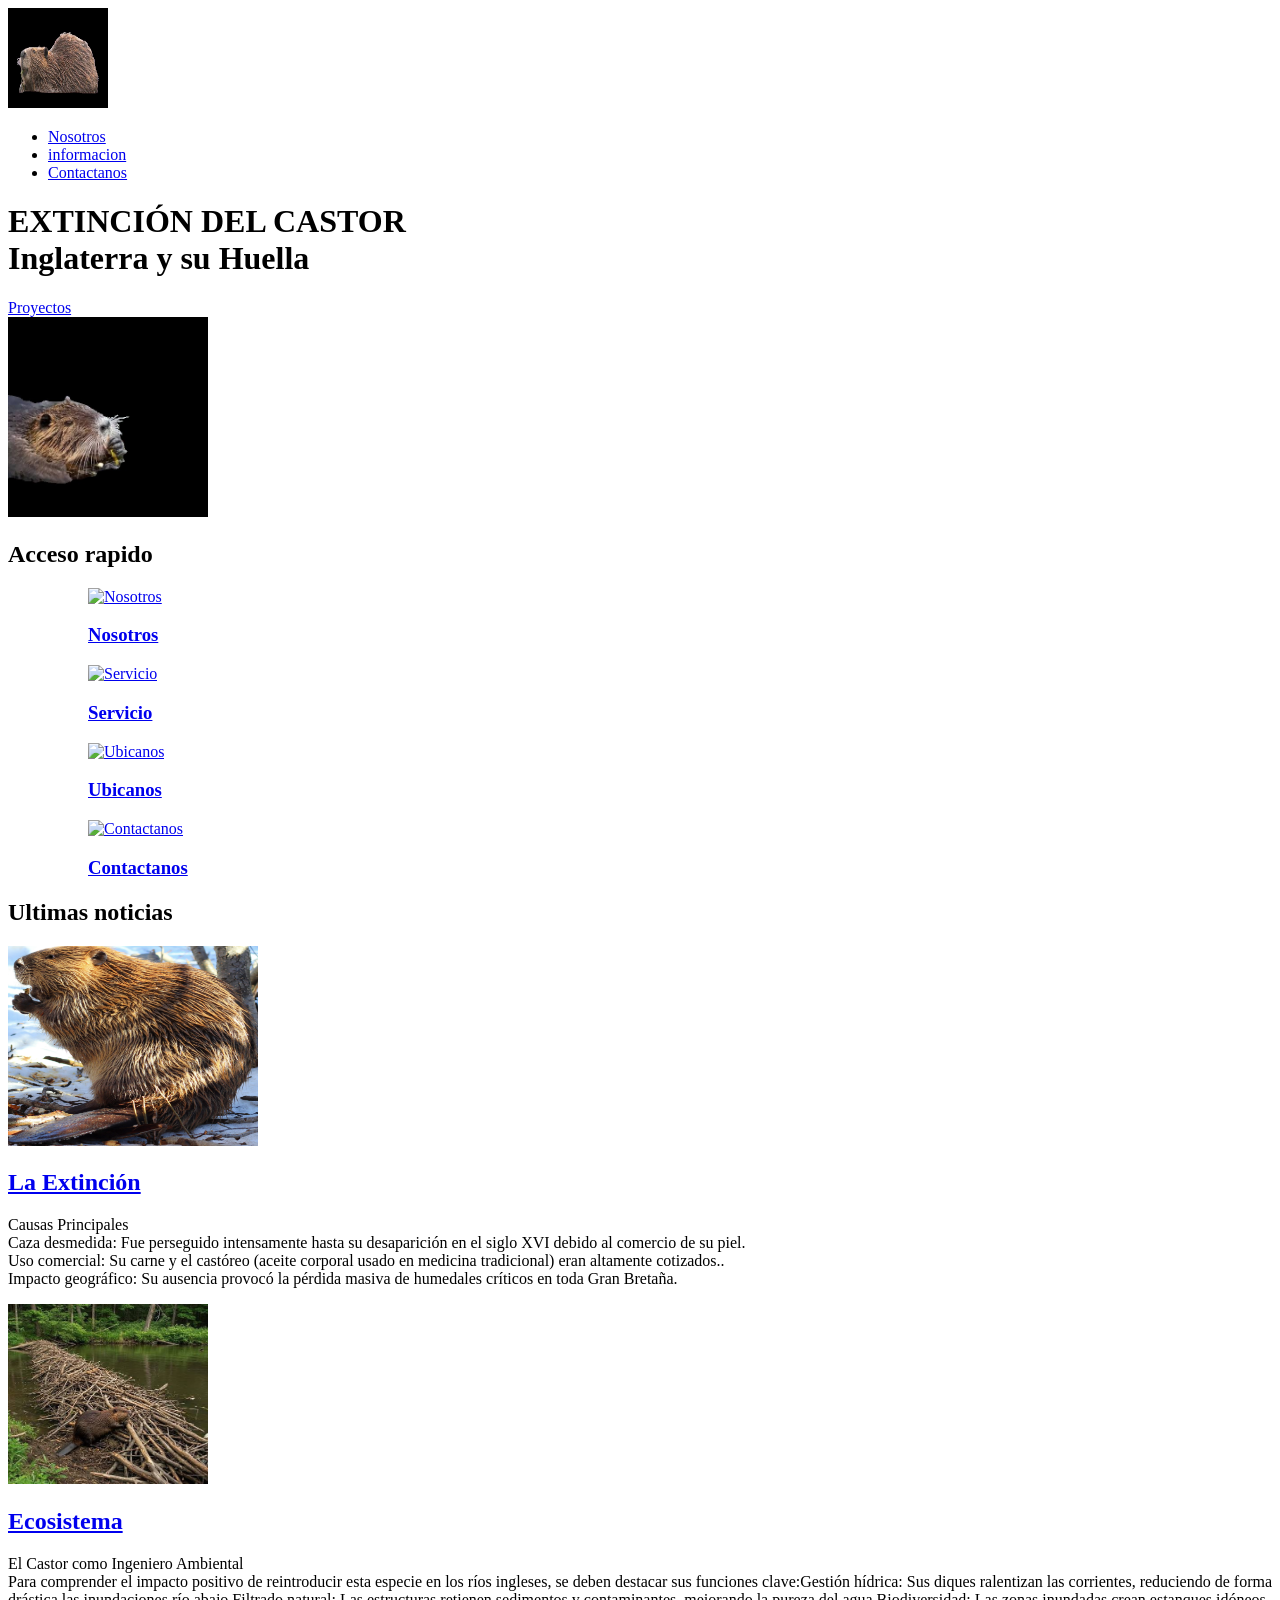
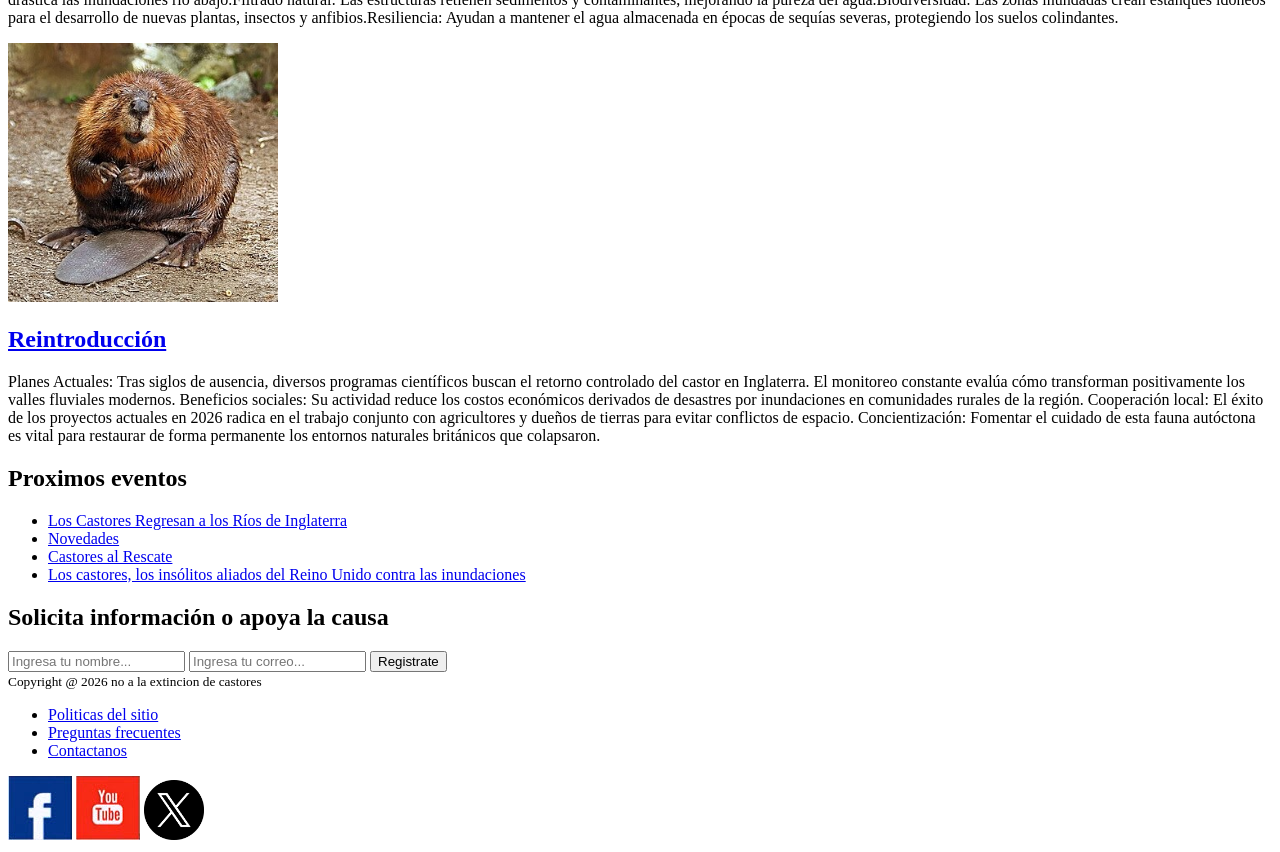
==== index.html @ f5e7a9e6 "Add files via upload" ====
<!DOCTYPE html>
<html lang="es">
<head> 
	<meta charset="UTF-8">
	<title>Proyecto final</title>
    <link rel="stylesheet" href="estiloO.css">
</head>
<body>
 <header class="encabezado" role="banner">
 	<div class="contenedor">
 		<a href="https://www.bing.com/ck/a?!&&p=60296bcfa54e9fb4716e82a1f58b28453e72637f917c2f9134e10278cbd350dbJmltdHM9MTc4MjQzMjAwMA&ptn=3&ver=2&hsh=4&fclid=0f2a44ce-eb24-663c-35cb-53dcead0670a&u=a1aHR0cHM6Ly9lcy53aWtpcGVkaWEub3JnL3dpa2kvQ2FzdG9y&ntb=1" class="logo">
 			<img src="imagen/logo_castor.jpg" width="100" height="100" alt="logotipo de la tienda">
 		</a>
 		<nav role ="navigation">
 			<ul>
 				<li><a href="nosotros.html">Nosotros</a></li>
 				<li><a href="https://www.bing.com/ck/a?!&&p=27d2ac77ca22f6484f055336f918367d41786b02e157ab305cf944ff765eda58JmltdHM9MTc4MjQzMjAwMA&ptn=3&ver=2&hsh=4&fclid=0f2a44ce-eb24-663c-35cb-53dcead0670a&u=a1aHR0cHM6Ly9sYW5hdHVyYWxlemEuY2EvMjAyNi8wMi8xMy9lbC1ncmFuLXJlZ3Jlc28tZGUtbG9zLWNhc3RvcmVzLWVzdGUtYW5vLXNlLWhhbi1saWJlcmFkby11bi1jZW50ZW5hci1kZS1lamVtcGxhcmVzLWVuLWVsLXJlaW5vLXVuaWRvLw&ntb=1">informacion</a></li>
 				<li><a href="#">Contactanos</a></li>
 			</ul>
 		</nav>
 	</div>
 </header>
 <!--fin-->
 <div class="presentacion">
 	<div class="contenedor">
 		<div class="introduccion-presentacion">
 			<h1>EXTINCIÓN DEL CASTOR <br><span>Inglaterra y su Huella</span></h1>
 			<a href="https://beavertrust.org/" class="aprender-mas">Proyectos</a>
 		</div>
 		<img src="imagen/castor_presentacion.jpg" alt="castor" width="200" height="200">
 	</div>
 </div> 
    <!-- fin de presentacion-->
 <section class="acceso-rapido">
 		<div class="contenedor">
 			<h2>Acceso rapido</h2>
              <ul>
                
 				<figure>
 					<a href="nosotros.html"><img src="imagen/icono1.jpg" alt="Nosotros"></a>
 					<figcaption><h3><a href="nosotros.html">Nosotros</a></h3></figcaption>
 				</figure>
 				<figure>
 					<a href="servicios.html"><img src="imagen/icono2.jpg" alt="Servicio"></a>
 					<figcaption><h3><a href="servicios.html">Servicio</a></h3></figcaption>
 				</figure>
 				<figure>
 					<a href="#"><img src="imagen/icono3.jpg" alt="Ubicanos"></a>
 					<figcaption><h3><a href="https://maps.app.goo.gl/8VxGgu9bPK9QUXv76">Ubicanos</a></h3></figcaption>
 				</figure>
 				<figure>
 					<a href="contactanos.html"><img src="imagen/icono4.jpg" alt="Contactanos"></a>
 					<figcaption><h3><a href="contactanos.html">Contactanos</a></h3></figcaption>
 				</figure>
                </ul>
 		</div>
 	</section>  
    <!-- ---------fin -->
 	<div class="bloque-contenido">
 		<div class="contenedor">
 			<main class="articulos" role="main">
 				<h2>Ultimas noticias</h2>
 				<article>
 					<img src="imagen/castor_retorno.png" width="250" height="200" alt="Gardenia">
 					<h1><a href="https://www.bing.com/ck/a?!&&p=a6f42639dec0f955bc239a41a2294544cff0b354d1f3314c07ba387b4a556413JmltdHM9MTc4MjQzMjAwMA&ptn=3&ver=2&hsh=4&fclid=0f2a44ce-eb24-663c-35cb-53dcead0670a&psq=extincion+de+castores+en+inglaterra&u=a1aHR0cHM6Ly9nb29kbmV3c2dvb2R2aWJlcy5jb20vZXMvYXJ0aWNsZS9iZWF2ZXJzLXJldHVybmVkLXdpbGQtZW5nbGFuZC1uYXR1cmFsLWVuZ2xhbmQtbGljZW5zZS0yMDI1">La Extinción</a></h1>
 					<p>Causas Principales <br>Caza desmedida: Fue perseguido intensamente hasta su desaparición en el siglo XVI debido al comercio de su piel.<br></óptima>Uso comercial: Su carne y el castóreo (aceite corporal usado en medicina tradicional) eran altamente cotizados..<br>Impacto geográfico: Su ausencia provocó la pérdida masiva de humedales críticos en toda Gran Bretaña.
 					</p>
 				</article>
 				<article>
 					<img src="imagen/icono_ecosistema.jpg" width="200" height="180" alt="Rosa roja">
 					<h1><a href="https://www.bing.com/ck/a?!&&p=622dae10add1621ae4bb4548b5cda14097a324c9a28c6acd53461033a9a02ff6JmltdHM9MTc4MjQzMjAwMA&ptn=3&ver=2&hsh=4&fclid=0f2a44ce-eb24-663c-35cb-53dcead0670a&psq=ecosistema+de+los+castores&u=[base64]">Ecosistema</a></h1>
 					<p>El Castor como Ingeniero Ambiental <br>Para comprender el impacto positivo de reintroducir esta especie en los ríos ingleses, se deben destacar sus funciones clave:Gestión hídrica: Sus diques ralentizan las corrientes, reduciendo de forma drástica las inundaciones río abajo.Filtrado natural: Las estructuras retienen sedimentos y contaminantes, mejorando la pureza del agua.Biodiversidad: Las zonas inundadas crean estanques idóneos para el desarrollo de nuevas plantas, insectos y anfibios.Resiliencia: Ayudan a mantener el agua almacenada en épocas de sequías severas, protegiendo los suelos colindantes.
 					</p>
 				</article>
 				<article>
 					<img src="imagen/castor_historia.jpg" width="270" height="259" alt="Girasoles">
 					<h1><a href="https://www.bing.com/ck/a?!&&p=fba6df3383a22aa9a9fe8b264fcd3e1a935e316e30234f37551d6cfc26365adaJmltdHM9MTc4MjQzMjAwMA&ptn=3&ver=2&hsh=4&fclid=0f2a44ce-eb24-663c-35cb-53dcead0670a&u=a1aHR0cHM6Ly93d3cud29ybGR3aWxkbGlmZS5vcmcvZXMvYW5pbWFsZXMvY2FzdG9yLw&ntb=1">Reintroducción</a></h1>
 					<p>Planes Actuales: Tras siglos de ausencia, diversos programas científicos buscan el retorno controlado del castor en Inglaterra. El monitoreo constante evalúa cómo transforman positivamente los valles fluviales modernos. Beneficios sociales: Su actividad reduce los costos económicos derivados de desastres por inundaciones en comunidades rurales de la región. Cooperación local: El éxito de los proyectos actuales en 2026 radica en el trabajo conjunto con agricultores y dueños de tierras para evitar conflictos de espacio. Concientización: Fomentar el cuidado de esta fauna autóctona es vital para restaurar de forma permanente los entornos naturales británicos que colapsaron.
 					</p>
 				</article>
 			</main>
            <aside class="complementario" role="complementary">
         <h2>Proximos eventos</h2>
         <ul>
            <li><a href="https://goodnewsgoodvibes.com/es/article/beavers-return-english-rivers-wild-release-2026">Los Castores Regresan a los Ríos de Inglaterra  </a></li>
            <li><a href="https://lanaturaleza.ca/2026/02/13/el-gran-regreso-de-los-castores-este-ano-se-han-liberado-un-centenar-de-ejemplares-en-el-reino-unido/">Novedades </a></li>
            <li><a href="https://tuplanetavital.org/castores-al-rescate/">Castores al Rescate </a></li>
            <li><a href="https://www.eliberico.com/los-castores-los-insolitos-aliados-del-reino-unido-contra-las-inundaciones/">Los castores, los insólitos aliados del Reino Unido contra las inundaciones </a></li>
         </ul>
      </aside>
     </div>
 	</div> 
<!-- FIN DE BLOQUE-CONTENIDO -->
<section class="suscripcion">
    <div class="contenedor">
        <h2>Solicita información o apoya la causa</h2>
        <form action="https://formspree.io/f/mwvdoepg" method="POST">
            <input type="text" name="nombre" placeholder="Ingresa tu nombre..." required>
            <input type="email" name="email" placeholder="Ingresa tu correo..." required>
            <input type="submit" name="valor" value="Registrate">
        </form>
    </div>
</section> <!-- FIN SUSCRIPCION -->
<footer class="piedepagina" role="contentinfo">
    <div class="contenedor">
        <small>Copyright @ 2026 no a la extincion de castores</small>
        <nav>
            <ul>
                <li><a href="condiciones.html">Politicas del sitio</a></li>
                <li><a href="https://www.castor.wild-europe.com/2020/12/11/el-manual-faq-que-aclara-preguntas-frecuentes-sobre-el-castor/">Preguntas frecuentes</a></li>
                <li><a href="contactanos.html">Contactanos</a></li>
            </ul>
        </nav>
    </div>
</footer>
           <!--  fin pie de pagina  -->
<div class="social">
    <a href="https://www.facebook.com/ProfepaOficial" title="FaceBook"><img src="imagen/face.jpg" alt="facebook"></a>
    <a href="https://youtu.be/LC5nTBbRd_8?si=HqT2cog1BunFvmR1" title="Youtube"><img src="imagen/you.jpg" alt="youtube"></a>
    <a href="https://x.com/PROFEPA_Mx/photo" title="x"><img src="imagen/x.png" width="60" height="60" alt="x"></a>
</div>
  <!--  fin social -->
</body>
</html>
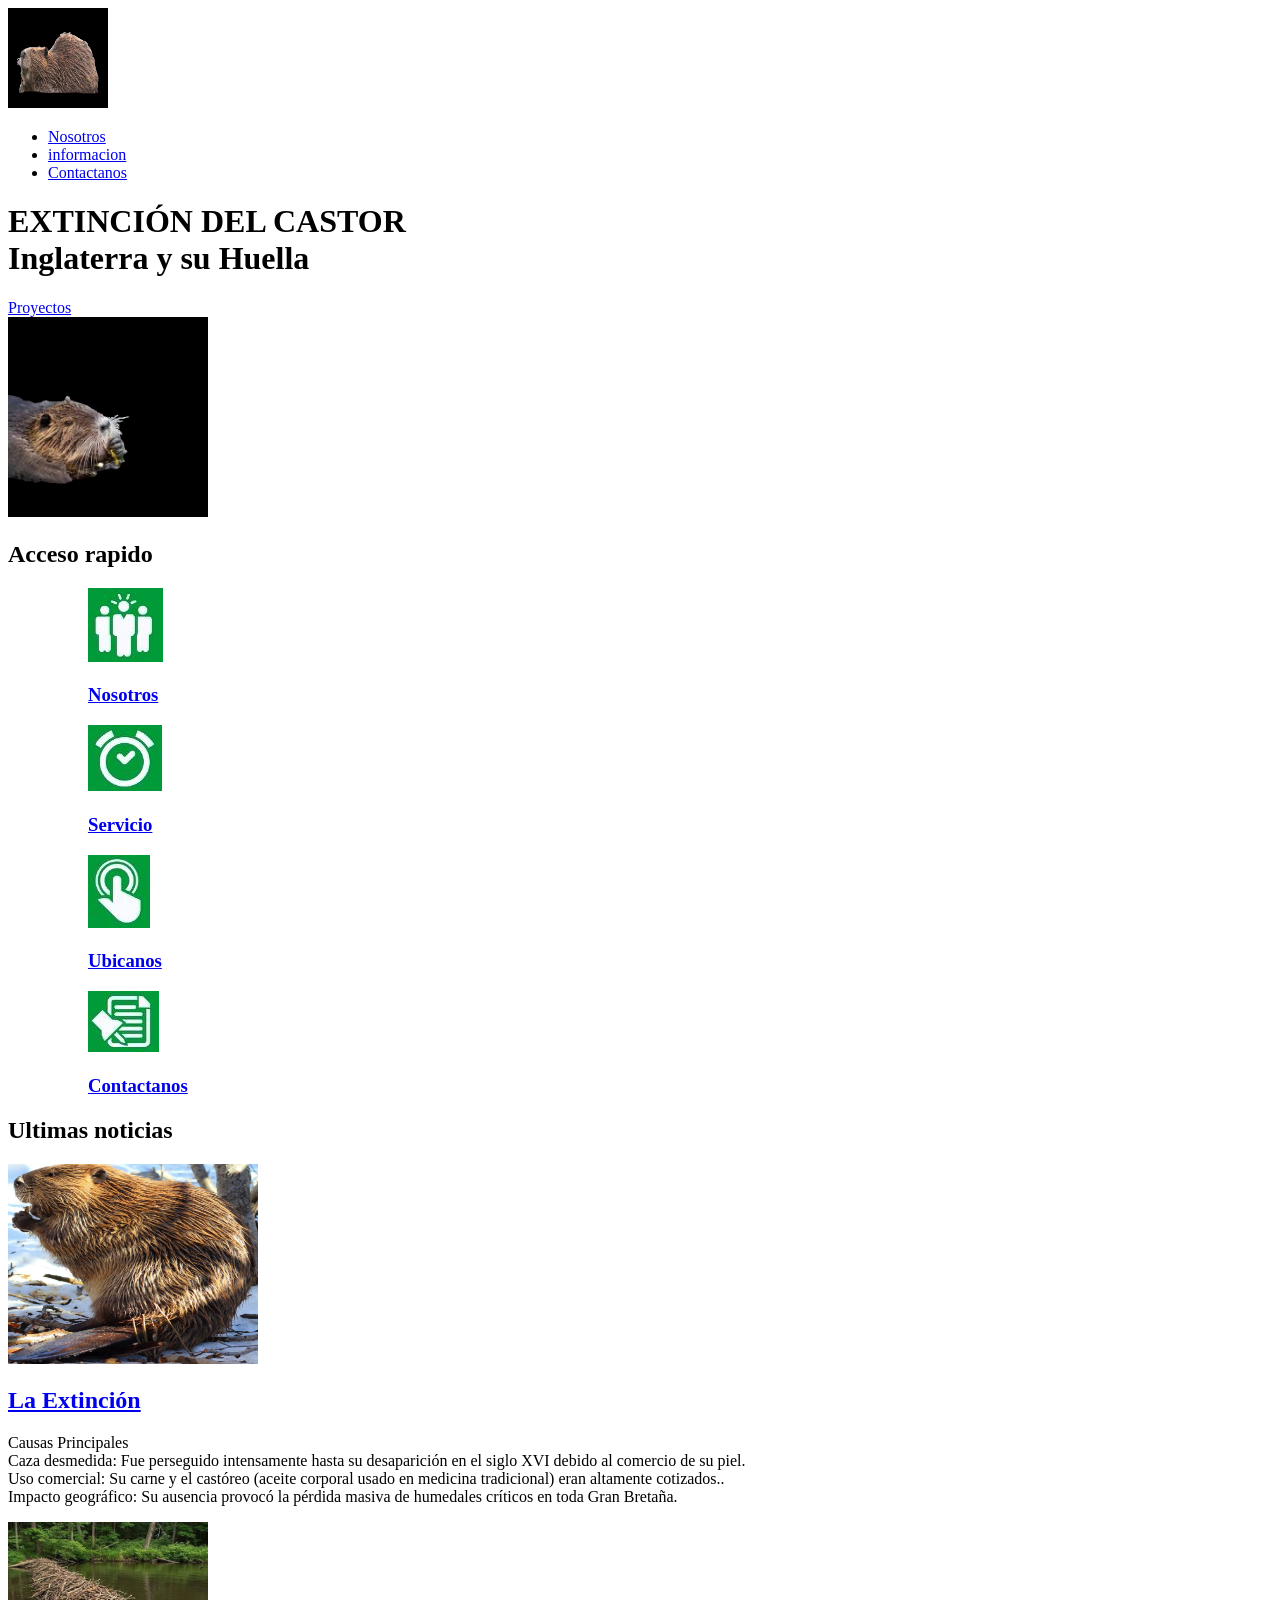
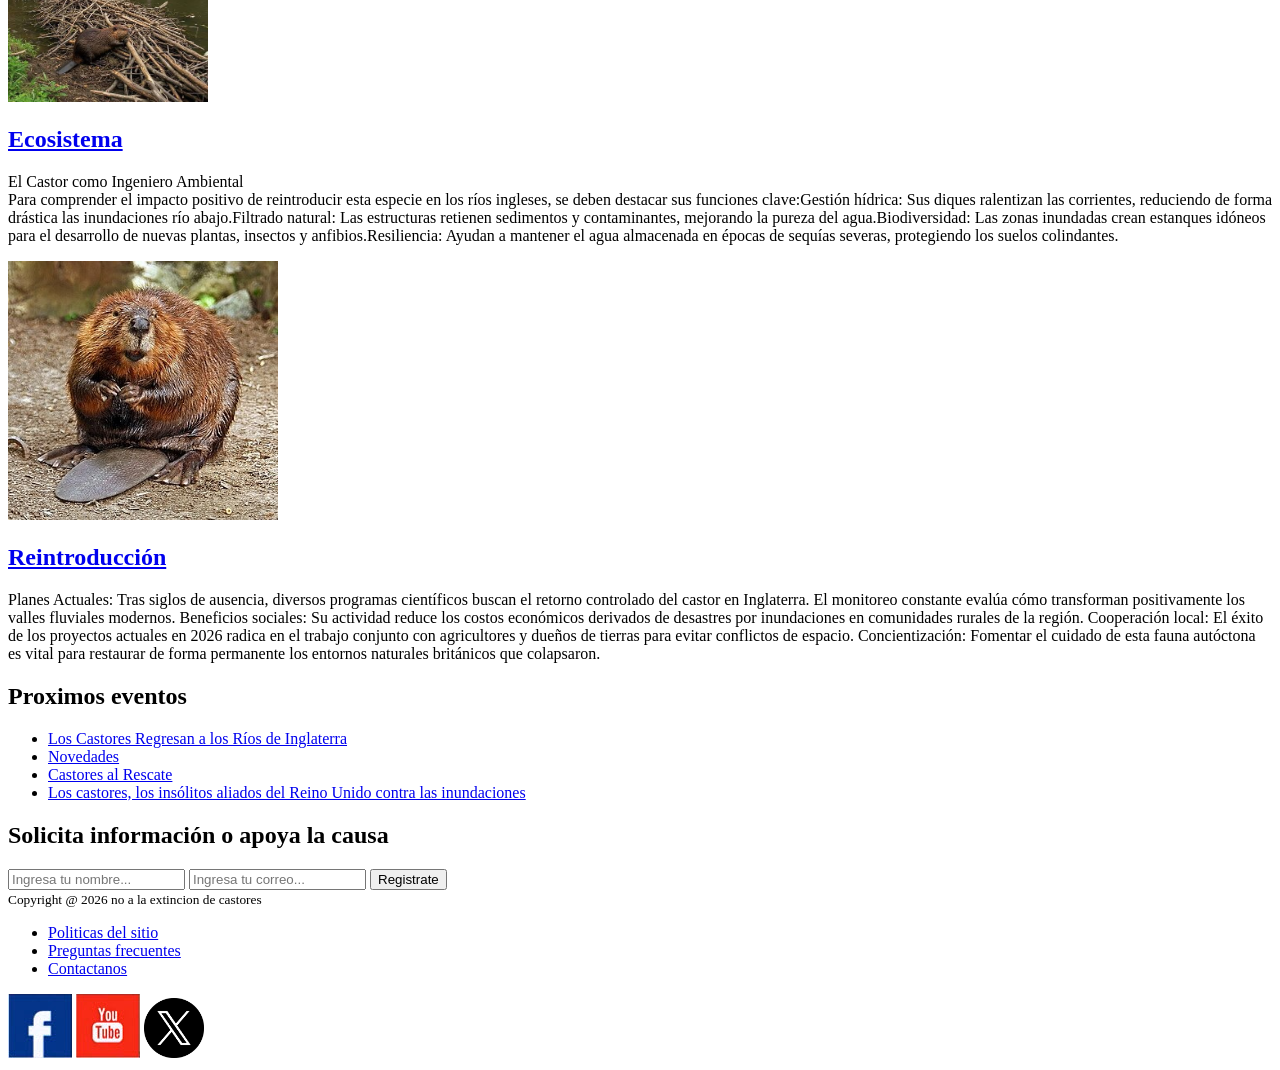
==== commit 69f961c0: "Fix HTML encoding issues in index.html" ====
--- a/index.html
+++ b/index.html
@@ -37,19 +37,19 @@
               <ul>
                 
  				<figure>
- 					<a href="nosotros.html"><img src="imagen/icono1.jpg" alt="Nosotros"></a>
+ 					<a href="nosotros.html"><img src="imagen/icono1.JPG" alt="Nosotros"></a>
  					<figcaption><h3><a href="nosotros.html">Nosotros</a></h3></figcaption>
  				</figure>
  				<figure>
- 					<a href="servicios.html"><img src="imagen/icono2.jpg" alt="Servicio"></a>
+ 					<a href="servicios.html"><img src="imagen/icono2.JPG" alt="Servicio"></a>
  					<figcaption><h3><a href="servicios.html">Servicio</a></h3></figcaption>
  				</figure>
  				<figure>
- 					<a href="#"><img src="imagen/icono3.jpg" alt="Ubicanos"></a>
+ 					<a href="#"><img src="imagen/icono3.JPG" alt="Ubicanos"></a>
  					<figcaption><h3><a href="https://maps.app.goo.gl/8VxGgu9bPK9QUXv76">Ubicanos</a></h3></figcaption>
  				</figure>
  				<figure>
- 					<a href="contactanos.html"><img src="imagen/icono4.jpg" alt="Contactanos"></a>
+ 					<a href="contactanos.html"><img src="imagen/icono4.JPG" alt="Contactanos"></a>
  					<figcaption><h3><a href="contactanos.html">Contactanos</a></h3></figcaption>
  				</figure>
                 </ul>
@@ -121,4 +121,4 @@
 </div>
   <!--  fin social -->
 </body>
-</html>+</html>
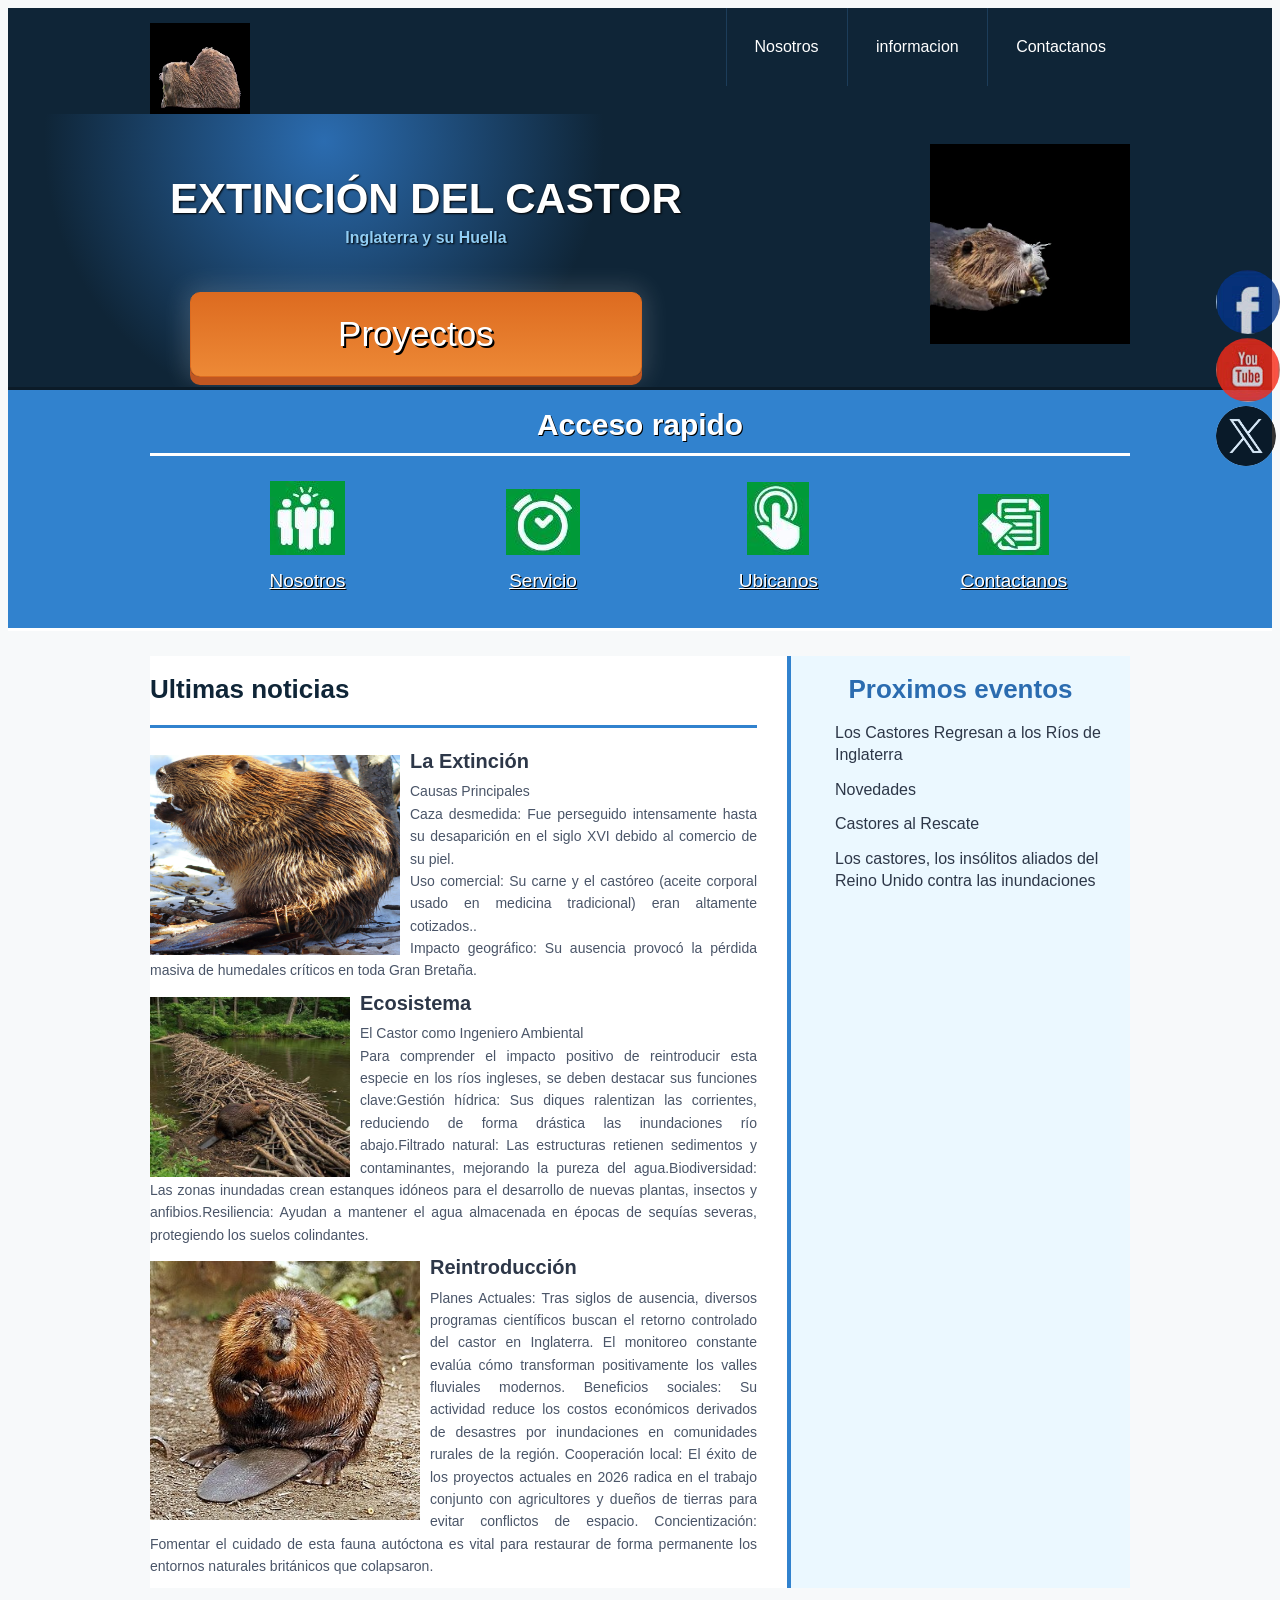
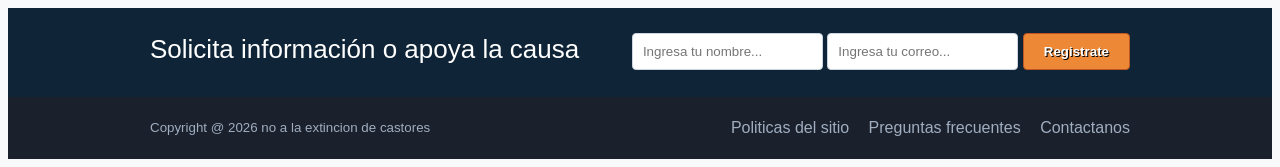
==== commit 8cb13b33: "Correct HTML structure and update stylesheet link Fixed minor issues in HTML structure and updated s" ====
--- a/index.html
+++ b/index.html
@@ -3,7 +3,7 @@
 <head> 
 	<meta charset="UTF-8">
 	<title>Proyecto final</title>
-    <link rel="stylesheet" href="estiloO.css">
+    <link rel="stylesheet" href="estiloo.css">
 </head>
 <body>
  <header class="encabezado" role="banner">
--- a/estiloo.css
+++ b/estiloo.css
@@ -0,0 +1,303 @@
+*{
+box-sizing:border-box;
+}
+body{
+font-size:16px;
+font-family: arial,helveltica,sans-serif;
+line-height: 1.4em; 
+background-color: #f7f9fa;
+}
+
+.contenedor{
+    width: 980px;
+    margin: 0 auto;
+}
+
+.encabezado{ 
+background: #0f2537; /* Azul marino muy oscuro y elegante */
+overflow: hidden;
+}
+.logo{
+    float: left;
+   position: relative;
+    top: 15px; 
+}
+.encabezado nav{ 
+float: right; 
+}
+.encabezado nav ul{ 
+margin: 0;
+padding: 0;
+list-style: none;
+}
+.encabezado nav ul li{ 
+display: inline-block;
+margin-right: -4px;
+}
+.encabezado nav ul li a{ 
+display: block;
+color: #fff;
+padding: 28px;
+border-left: 1px solid #1c3d5a;
+text-decoration: none;
+}
+/*cambio de color*/
+.encabezado nav ul li a:hover{ 
+background: #1c3d5a; /* Azul intermedio al pasar el cursor */
+}
+/*------------------------------------
+PRESENTACION
+-------------------------------------*/ 
+.presentacion{
+  background: radial-gradient(280px at 25% 10%, #2b6cb0, #0f2537); /* Degradado de agua profunda a oscuro */
+  overflow: hidden;
+  border-bottom: 3px solid #0b1b28; 
+}  
+.introduccion-presentacion{
+    float: left;
+}
+.introduccion-presentacion h1{
+    color: #fff;
+    font-size: 2.625em;  
+    text-shadow: 1px 1px 2px #000;
+    text-align: center;
+    margin-top: 70px;
+    margin-bottom: 40px;
+    margin-left: 20px;
+   line-height: 0.7em; 
+} 
+.introduccion-presentacion h1 span{
+    color: #90cdf4; /* Texto secundario en azul celeste claro */
+    font-size: 0.38em; 
+}
+/*------------aprender------------mas*/
+a.aprender-mas{
+    font-size: 2.1875em;
+    border: 1px solid #dd6b20;
+    padding: 30px 50px;
+    display: block;
+    text-align: center;
+    margin: 10px 40px;
+    color: #fff;
+    text-decoration: none;
+    text-shadow: 2px 2px 0 #000;
+    border-radius: 10px;
+    background: linear-gradient(to top, #ed8936, #dd6b20); /* Botón naranja/ámbar en contraste */
+    box-shadow: 0 8px 0 0 #c05621,
+                0 0 25px 5px rgba(255,255,255,0.15);
+} 
+a.aprender-mas:hover{
+    box-shadow: 0 0 25px 5px #000;
+}
+.presentacion img{
+    float: right;
+    position: relative;
+    top: 30px;
+}
+/*****************************************************************
+/*------------Acceso-rapido------------*/
+.acceso-rapido{
+    background: #3182ce; /* Azul brillante e hidro-tecnológico */
+    overflow: hidden;
+    border-bottom: 3px solid #fff;
+}
+.acceso-rapido h2 {
+    color: #fff;
+    font-size: 1.87em;
+    text-shadow: 1px 1px 0 #000;
+    text-align: center;
+    border-bottom: 3px solid #fff;
+    padding-bottom: 16px;
+}
+.acceso-rapido figure{
+    display: inline-block;
+    text-align: center;
+    width: 25%;
+    margin: 0 -4px 0 0;
+    padding: 0px;
+}
+.acceso-rapido h3{
+   font-size: 1.1875em;
+    margin-top: 9px;
+    margin-bottom: 20px; 
+}
+.acceso-rapido h3 a{
+    color: #fff;
+    text-shadow: 1px 1px 0 #000;
+    font-weight: normal;
+}
+.acceso-rapido h3 a:hover{
+    text-decoration: none;
+    color: #90cdf4;
+}
+/*---------bloque contenido----------*/
+.bloque-contenido{
+    overflow: hidden; 
+    margin-top: 25px; 
+}
+.bloque-contenido .contenedor{  
+    display: table;  
+}
+.articulos { 
+    background: #ffffff; /* Fondo blanco limpio e impecable */
+    width: 65%; 
+  display: table-cell;  
+  padding-right: 30px; 
+}
+.articulos article{  
+    margin-bottom: 10px;
+}
+.articulos h2{  
+    color: #0f2537;
+    font-size: 1.625em;
+    border-bottom: 3px solid #3182ce;
+    padding-bottom: 25px;
+}
+.articulos img{  
+    float: left;
+    margin-right: 10px;
+    position: relative; 
+    top: 5px;           
+}
+.articulos article h1{  
+    font-size: 1.25em;  
+    margin: 8px 0 8px 0;  
+}
+.articulos article h1 a{  
+    color: #2d3748;  
+    text-decoration: none;
+}
+.articulos article h1 a:hover{  
+    text-decoration: underline;
+    color: #3182ce;
+}
+.articulos article p{  
+    margin: 0;
+    text-align: justify;
+    font-size: 0.875em; 
+    color: #4a5568;
+}
+.complementary, .complementario{    
+    background: #ebf8ff; /* Fondo celeste muy suave para la barra lateral */
+    width: 35%; 
+    display: table-cell; 
+    padding: 20px; 
+    border-left: 4px solid #3182ce;
+}
+.complementario h2{   
+    font-size: 1.625em;   
+    color: #2b6cb0;
+    font-weight: bold;
+    text-align: center;
+    margin-top: 0;
+}
+.complementario ul{   
+    margin: 0;
+    padding: 0;
+    list-style: none;
+}
+.complementario ul li{ 
+    background: url("imagen/icon.png") no-repeat left center;
+    padding-left: 24px;
+    margin-bottom: 12px;
+}
+.complementario ul li a{ 
+    color: #2d3748;
+    text-decoration: none;
+}
+.complementario ul li a:hover{ 
+    color: #dd6b20; /* Destaque naranja al pasar el mouse */
+    text-decoration: underline; 
+}
+/***********************************************************************/
+/************** suscripcion */
+.suscripcion{  
+    overflow: hidden;
+    background: #0f2537;   /* Cohesión estética con el encabezado */
+    margin-top: 20px;  
+    padding: 15px 20px;
+}
+.suscripcion h2{ 
+    float: left;
+    font-size: 1.625em; 
+    color: #ffffff;
+    font-weight: normal;
+    margin-top: 15px;
+}
+.suscripcion form{  
+    float: right;
+    position: relative; 
+    top: 10px;   
+}
+.suscripcion form input{   
+    border: 1px solid #cbd5e0;
+    padding: 10px;
+    border-radius: 4px;
+}
+.suscripcion form input[type="submit"]{ 
+    border: 1px solid #c05621;
+    padding: 10px 20px;
+    background: #ed8936;
+    color: #fff;
+    font-weight: bold;
+    text-shadow: 1px 1px 0 #000;
+    cursor: pointer;
+    border-radius: 4px;
+}
+.suscripcion form input[type="submit"]:hover{ 
+    background: #dd6b20;
+}
+/***********pie de pagina**************/
+.piedepagina{   
+    background: #1a202c; /* Gris grafito oscuro */
+    padding: 20px 0; 
+}
+.piedepagina .contenedor{   
+    display: table;
+}
+.piedepagina small{  
+    display: table-cell;
+    color: #a0aec0;  
+    vertical-align: middle;
+}
+.piedepagina nav{ 
+    display: table-cell;
+    text-align: right; 
+    vertical-align: middle;
+}
+.piedepagina nav ul{ 
+    margin: 0;
+    padding: 0;
+    list-style: none;
+}
+.piedepagina nav ul li{ 
+    display: inline-block;
+    padding-left: 15px;  
+}
+.piedepagina nav ul li a{ 
+    color: #a0aec0;
+    text-decoration: none;
+}
+.piedepagina nav ul li a:hover{ 
+    color: #ffffff;
+    text-decoration: underline;
+}
+/*************Redes sociales***************/
+.social{
+    position: fixed;
+    top: 30%;
+    right: 0;
+    z-index: 999;
+}
+.social a{
+    display: block;
+    margin-bottom: 4px;
+    opacity: 0.8;
+}
+.social a:hover{
+    opacity: 1;
+}
+.social img{
+    border-radius: 50%;
+    display: block;
+}
